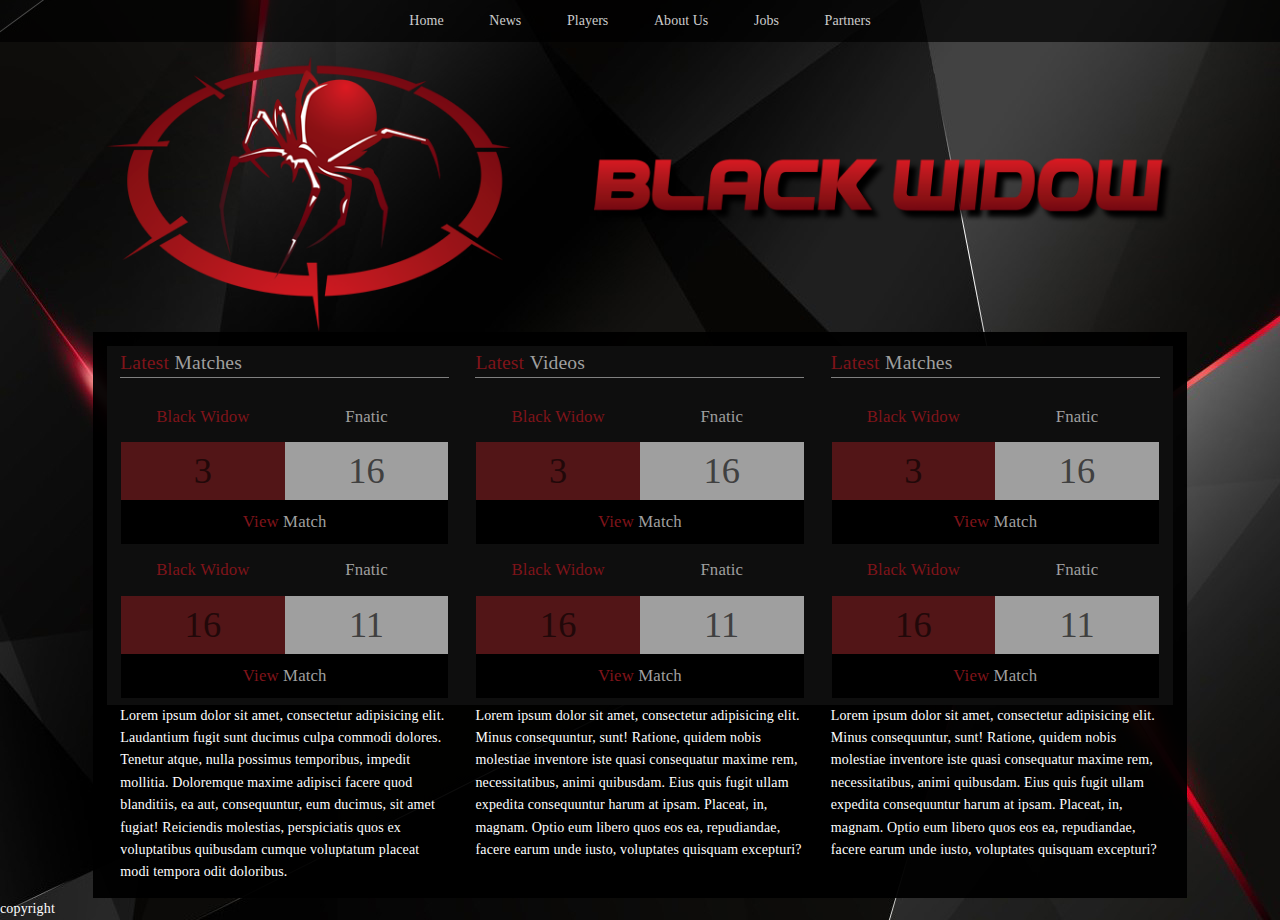
==== index.html @ 942c28fc "Initial commit for all the files and basic structure" ====
<!doctype html>
<html class="no-js" lang="en">
  <head>
    <meta charset="utf-8" />
    <meta name="viewport" content="width=device-width, initial-scale=1.0" />
    <title>Black Widow | Welcome</title>
    <link rel="stylesheet" href="css/foundation.min.css" />
    <link rel="stylesheet" href="css/../_Fonts/AMCAPEternal/font.css" />
    <link rel="stylesheet" href="css/app.css" />
    <script src="js/vendor/modernizr.js"></script>
  </head>
  <body>
    
        <nav class="large-12 nav-container">
            <ul >
                <li><a href="#" alt="1">Home</a></li>
                <li><a href="#" alt="2">News</a></li>
                <li><a href="#" alt="3">Players</a></li>
                <li><a href="#" alt="4">About Us</a></li>
                <li><a href="#" alt="5">Jobs</a></li>
                <li><a href="#" alt="6">Partners</a></li>
            </ul>
        </nav>
    <div class="row logo-container">
        <div class="large-12 columns">
            <img src="../images/Logo.png" alt="logo">
        </div>
    </div> 
    
    <main class="row main-content-container">
       
        <div class="small-12 columns main-content">
         <!--First Row-->
          <div class="row">
             <!--first-column-->
              <div class="small-12 medium-4 columns latest-match">
                  <h2 class="title-border"><span class="red">Latest</span> <span class="grey">Matches</span> </h2>
                  <!--first sub row-->
                  <div class="row result-panel ">
                      <div class="small-6 columns">
                          <h3 class="text-center"><span class="red">Black Widow</span></h3>
                      </div>
                    <div class="small-6  columns">
                          <h3 class="text-center"><span class="grey">Fnatic</span> </h3>
                    </div>
                  </div>
                  
                  <!--second sub row-->
                  <div class="row result-panel">
                      <div class="small-6 columns result-panel-score-red text-center result-panel-score">
                          <p>3</p>
                      </div>
                    <div class="small-6  columns result-panel-score-grey text-center result-panel-score">
                          <p>16</p>
                    </div>
                      <a href="#" alt="View match" class="view-match"><span class="red">View</span> <span class="grey">Match</span></a>
                  </div>
                  
                  <div class="row">
                  </div>
                  <!--third sub row-->
                  <div class="row result-panel result-panel-title">
                      <div class="small-6 columns">
                          <h3 class="text-center"><span class="red">Black Widow</span></h3>
                      </div>
                    <div class="small-6  columns">
                          <h3 class="text-center"><span class="grey">Fnatic</span> </h3>
                    </div>
                  </div>
                  
                  <!--fourth sub row-->
                  <div class="row result-panel">
                      <div class="small-6 columns result-panel-score-red text-center result-panel-score">
                          <p>16</p>
                      </div>
                    <div class="small-6  columns result-panel-score-grey text-center result-panel-score">
                          <p>11</p>
                    </div>
                        <a href="#" alt="View match" class="view-match"><span class="red">View</span> <span class="grey">Match</span></a>
                  </div>
                  
                  
              </div><!--End first column-->
              
         
              
              <!--Start second colunms-->
              
              <div class="small-12 medium-4 columns latest-match">
                  <h2 class="title-border"><span class="red">Latest</span> <span class="grey">Videos</span> </h2>
                  <!--first sub row-->
                  <div class="row result-panel ">
                      <div class="small-6 columns">
                          <h3 class="text-center"><span class="red">Black Widow</span></h3>
                      </div>
                    <div class="small-6  columns">
                          <h3 class="text-center"><span class="grey">Fnatic</span> </h3>
                    </div>
                  </div>
                  
                  <!--second sub row-->
                  <div class="row result-panel">
                      <div class="small-6 columns result-panel-score-red text-center result-panel-score">
                          <p>3</p>
                      </div>
                    <div class="small-6  columns result-panel-score-grey text-center result-panel-score">
                          <p>16</p>
                    </div>
                      <a href="#" alt="View match" class="view-match"><span class="red">View</span> <span class="grey">Match</span></a>
                  </div>
                  
                  <div class="row">
                  </div>
                  <!--third sub row-->
                  <div class="row result-panel result-panel-title">
                      <div class="small-6 columns">
                          <h3 class="text-center"><span class="red">Black Widow</span></h3>
                      </div>
                    <div class="small-6  columns">
                          <h3 class="text-center"><span class="grey">Fnatic</span> </h3>
                    </div>
                  </div>
                  
                  <!--fourth sub row-->
                  <div class="row result-panel">
                      <div class="small-6 columns result-panel-score-red text-center result-panel-score">
                          <p>16</p>
                      </div>
                    <div class="small-6  columns result-panel-score-grey text-center result-panel-score">
                          <p>11</p>
                    </div>
                        <a href="#" alt="View match" class="view-match"><span class="red">View</span> <span class="grey">Match</span></a>
                  </div>
                  
                  
              </div><!--End second column-->
              
              
              
              
              <!--first row- third column-->
              <div class="small-12 medium-4 columns latest-match">
                  <h2 class="title-border"><span class="red">Latest</span> <span class="grey">Matches</span> </h2>
                  <!--first sub row-->
                  <div class="row result-panel ">
                      <div class="small-6 columns">
                          <h3 class="text-center"><span class="red">Black Widow</span></h3>
                      </div>
                    <div class="small-6  columns">
                          <h3 class="text-center"><span class="grey">Fnatic</span> </h3>
                    </div>
                  </div>
                  
                  <!--second sub row-->
                  <div class="row result-panel">
                      <div class="small-6 columns result-panel-score-red text-center result-panel-score">
                          <p>3</p>
                      </div>
                    <div class="small-6  columns result-panel-score-grey text-center result-panel-score">
                          <p>16</p>
                    </div>
                      <a href="#" alt="View match" class="view-match"><span class="red">View</span> <span class="grey">Match</span></a>
                  </div>
                  
                  <div class="row">
                  </div>
                  <!--third sub row-->
                  <div class="row result-panel result-panel-title">
                      <div class="small-6 columns">
                          <h3 class="text-center"><span class="red">Black Widow</span></h3>
                      </div>
                    <div class="small-6  columns">
                          <h3 class="text-center"><span class="grey">Fnatic</span> </h3>
                    </div>
                  </div>
                  
                  <!--fourth sub row-->
                  <div class="row result-panel">
                      <div class="small-6 columns result-panel-score-red text-center result-panel-score">
                          <p>16</p>
                      </div>
                    <div class="small-6  columns result-panel-score-grey text-center result-panel-score">
                          <p>11</p>
                    </div>
                        <a href="#" alt="View match" class="view-match"><span class="red">View</span> <span class="grey">Match</span></a>
                  </div>
                  
                  
              </div><!--End first row third column-->
       
        </div><!--End first row-->
         
       
         
         
          
          <!--Second row-->
          <div class="row">
              <div class="small-12 medium-4 columns">
                  Lorem ipsum dolor sit amet, consectetur adipisicing elit. Laudantium fugit sunt ducimus culpa commodi dolores. Tenetur atque, nulla possimus temporibus, impedit mollitia. Doloremque maxime adipisci facere quod blanditiis, ea aut, consequuntur, eum ducimus, sit amet fugiat! Reiciendis molestias, perspiciatis quos ex voluptatibus quibusdam cumque voluptatum placeat modi tempora odit doloribus.
              </div>
              <div class="small-12 medium-4 columns">Lorem ipsum dolor sit amet, consectetur adipisicing elit. Minus consequuntur, sunt! Ratione, quidem nobis molestiae inventore iste quasi consequatur maxime rem, necessitatibus, animi quibusdam. Eius quis fugit ullam expedita consequuntur harum at ipsam. Placeat, in, magnam. Optio eum libero quos eos ea, repudiandae, facere earum unde iusto, voluptates quisquam excepturi?
              </div>
              <div class="small-12 medium-4 columns">Lorem ipsum dolor sit amet, consectetur adipisicing elit. Minus consequuntur, sunt! Ratione, quidem nobis molestiae inventore iste quasi consequatur maxime rem, necessitatibus, animi quibusdam. Eius quis fugit ullam expedita consequuntur harum at ipsam. Placeat, in, magnam. Optio eum libero quos eos ea, repudiandae, facere earum unde iusto, voluptates quisquam excepturi?
              </div>
        </div><!--End second row-->
          
          
      
          
          
          
        </div><!--Main Column-->
    </main>
    
    
<!--    Foorter-->
    <footer>
        copyright
    </footer>
    
    
    
    
    
    
    
    
    
    
    
    
    
    
    
    
    
    
    
    <script src="js/vendor/jquery.js"></script>
    <script src="js/foundation.min.js"></script>
    <script>
      $(document).foundation();
    </script>
  </body>
</html>
---- css/app.css ----
/*Default styles */
nav,nav >ul,nav li, a,p, h1,h3,h5,h4{
    margin: 0;
    padding: 0; 
    list-style: none;
}
html, body{
    font-size: 14px;
    letter-spacing: 0.01rem;
}
body{
    font-family: AMCAPEternal;
    background: url(../images/webbg.jpg);
    background-position: 50% 0;
    line-height: 1.6;
    color: #fff;
}
a{color: #fff;}
a:hover, a:focus{
    color: #fff;
}
h2{
    font-size: 1.4rem;
}
h3{
    font-size:1.2rem;
}
.nav-container{
    background: rgba(0, 0, 0, .7);
    width: 100%;
    display: -webkit-box;     
    display: -moz-box;         
    display: -ms-flexbox;      
    display: -webkit-flex;     
    display: flex;  
    
    -webkit-justify-content: center; 
    justify-content: center; 
    flex-pack: center;
    -ms-flex-pack:center;
}

.nav-container ul li{
    display: inline-block;
    line-height: 1;
}
.nav-container ul li a{
    padding: 1rem 1.5rem;
    color: #ccc;
    display: inline-block;
    letter-spacing: .002em;
    transition: .3s background;
}
.nav-container ul li a:hover{
    background: #7F141A;
    color: #f7c2c5;
}

.logo-container{
    margin-top:1rem;
}

.red, .grey{
    font-family: AMCAPEternal;
}
.red{
    color: #7F141A;
}
.grey{
    color: #9F9F9F;
}


.main-content-container{
    background: rgba(0, 0, 0, .95);
    padding: 1rem;
}
.main-content{
}
.title-border{
    border-bottom: 1px solid grey;
    margin-bottom: 20px;
}
.latest-match,.latest-video{
    background: #0E0E0E;
}
.result-panel {
    padding: .5rem 1rem;
}

.result-panel-score p{
 font-size: 38px ;   
 font-size: 2.6em ;   
 font-size: 2.6rem ;   
}

.result-panel-score-red{
    background: #521517;
    color: #210809;
}
.result-panel-score-grey{
    color: #404040;
    background: #9F9F9F;
}

.view-match {
    display: inline-block;
    width: 100%;
    text-align: center;
    line-height: 2.6;
    font-size: 1.2rem;
    transition: .3s background ease-in-out;
    background: rgba(0, 0, 0, .95);
    position: relative;
}
.view-match:hover{
    background: #B61E23;
}



















// Small screens
@media only screen {
    body{
        width: 80%;
    }
} /* Define mobile styles */

@media only screen and (max-width: 40em) {
    
    /* removing the floats from header contact info */
   


    
    
} /* max-width 640px, mobile-only styles, use when QAing mobile issues */



// Medium screens
@media only screen and (min-width: 40.063em) { 
    

} /* min-width 641px, medium screens */



@media only screen and (min-width: 40.063em) and (max-width: 64em) { 
    
    
    
} /* min-width 641px and max-width 1024px, use when QAing tablet-only issues */







@media only screen and (min-width: 64.063em) and (max-width: 90em) { 

} /* min-width 1025px and max-width 1440px, use when QAing large screen-only issues */
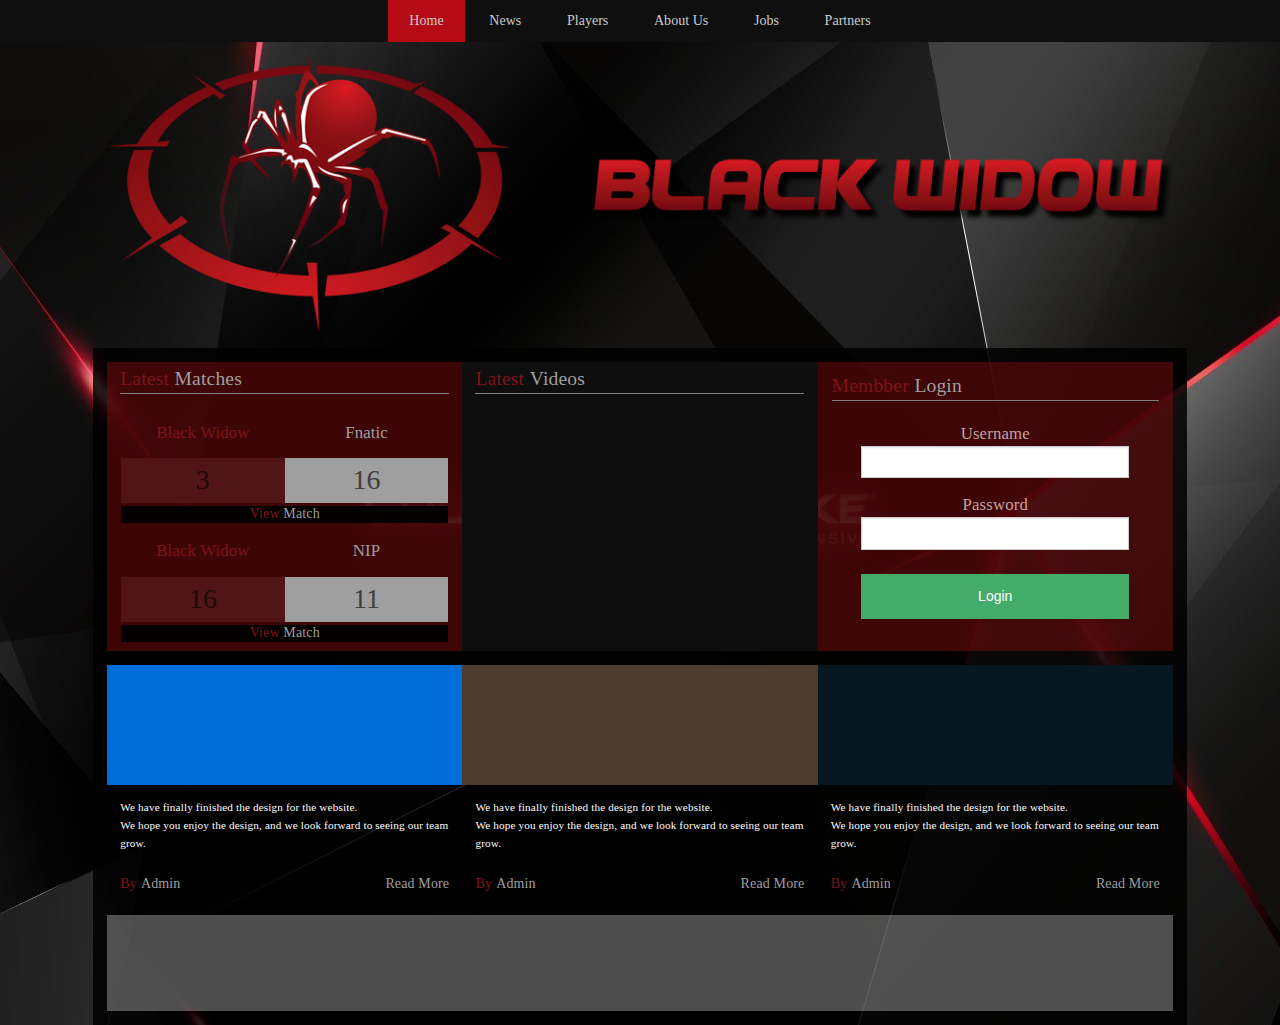
==== commit 0e4c5870: "Finished the basic and complete design. Fix responsive issues next" ====
--- a/index.html
+++ b/index.html
@@ -10,10 +10,10 @@
     <script src="js/vendor/modernizr.js"></script>
   </head>
   <body>
-    
+    <div class="sticky contain-to-grid">
         <nav class="large-12 nav-container">
             <ul >
-                <li><a href="#" alt="1">Home</a></li>
+                <li class="active-link"><a href="#" alt="1">Home</a></li>
                 <li><a href="#" alt="2">News</a></li>
                 <li><a href="#" alt="3">Players</a></li>
                 <li><a href="#" alt="4">About Us</a></li>
@@ -21,6 +21,7 @@
                 <li><a href="#" alt="6">Partners</a></li>
             </ul>
         </nav>
+    </div>    
     <div class="row logo-container">
         <div class="large-12 columns">
             <img src="../images/Logo.png" alt="logo">
@@ -31,9 +32,9 @@
        
         <div class="small-12 columns main-content">
          <!--First Row-->
-          <div class="row">
+          <div class="row"  data-equalizer>
              <!--first-column-->
-              <div class="small-12 medium-4 columns latest-match">
+              <div class="small-12 medium-4 columns latest-match"  data-equalizer-watch>
                   <h2 class="title-border"><span class="red">Latest</span> <span class="grey">Matches</span> </h2>
                   <!--first sub row-->
                   <div class="row result-panel ">
@@ -56,15 +57,14 @@
                       <a href="#" alt="View match" class="view-match"><span class="red">View</span> <span class="grey">Match</span></a>
                   </div>
                   
-                  <div class="row">
-                  </div>
+                 
                   <!--third sub row-->
                   <div class="row result-panel result-panel-title">
                       <div class="small-6 columns">
                           <h3 class="text-center"><span class="red">Black Widow</span></h3>
                       </div>
                     <div class="small-6  columns">
-                          <h3 class="text-center"><span class="grey">Fnatic</span> </h3>
+                          <h3 class="text-center"><span class="grey">NIP</span> </h3>
                     </div>
                   </div>
                   
@@ -84,140 +84,146 @@
               
          
               
-              <!--Start second colunms-->
-              
-              <div class="small-12 medium-4 columns latest-match">
+              <!--Start first second colunms-->
+              
+              <div class="small-12 medium-4 columns latest-videos " data-equalizer-watch>
                   <h2 class="title-border"><span class="red">Latest</span> <span class="grey">Videos</span> </h2>
                   <!--first sub row-->
-                  <div class="row result-panel ">
-                      <div class="small-6 columns">
-                          <h3 class="text-center"><span class="red">Black Widow</span></h3>
-                      </div>
-                    <div class="small-6  columns">
-                          <h3 class="text-center"><span class="grey">Fnatic</span> </h3>
-                    </div>
-                  </div>
-                  
-                  <!--second sub row-->
-                  <div class="row result-panel">
-                      <div class="small-6 columns result-panel-score-red text-center result-panel-score">
-                          <p>3</p>
-                      </div>
-                    <div class="small-6  columns result-panel-score-grey text-center result-panel-score">
-                          <p>16</p>
-                    </div>
-                      <a href="#" alt="View match" class="view-match"><span class="red">View</span> <span class="grey">Match</span></a>
-                  </div>
-                  
-                  <div class="row">
-                  </div>
-                  <!--third sub row-->
-                  <div class="row result-panel result-panel-title">
-                      <div class="small-6 columns">
-                          <h3 class="text-center"><span class="red">Black Widow</span></h3>
-                      </div>
-                    <div class="small-6  columns">
-                          <h3 class="text-center"><span class="grey">Fnatic</span> </h3>
-                    </div>
-                  </div>
-                  
-                  <!--fourth sub row-->
-                  <div class="row result-panel">
-                      <div class="small-6 columns result-panel-score-red text-center result-panel-score">
-                          <p>16</p>
-                      </div>
-                    <div class="small-6  columns result-panel-score-grey text-center result-panel-score">
-                          <p>11</p>
-                    </div>
-                        <a href="#" alt="View match" class="view-match"><span class="red">View</span> <span class="grey">Match</span></a>
-                  </div>
-                  
-                  
-              </div><!--End second column-->
+                  <div class="row video-panel ">
+                      <div class="small-12 columns">
+                          <iframe width="100%" height="200px" src="https://www.youtube.com/embed/ECewrAld3zw" frameborder="0" allowfullscreen></iframe>
+                      </div>
+                  </div>
+              </div><!--End first row second column-->
               
               
               
               
               <!--first row- third column-->
-              <div class="small-12 medium-4 columns latest-match">
-                  <h2 class="title-border"><span class="red">Latest</span> <span class="grey">Matches</span> </h2>
+              <div class="small-12 medium-4 columns member-login member-panel" data-equalizer-watch>
+                  <h2 class="title-border"><span class="red">Membber</span> <span class="grey">Login</span> </h2>
                   <!--first sub row-->
-                  <div class="row result-panel ">
-                      <div class="small-6 columns">
-                          <h3 class="text-center"><span class="red">Black Widow</span></h3>
-                      </div>
-                    <div class="small-6  columns">
-                          <h3 class="text-center"><span class="grey">Fnatic</span> </h3>
-                    </div>
-                  </div>
-                  
-                  <!--second sub row-->
-                  <div class="row result-panel">
-                      <div class="small-6 columns result-panel-score-red text-center result-panel-score">
-                          <p>3</p>
-                      </div>
-                    <div class="small-6  columns result-panel-score-grey text-center result-panel-score">
-                          <p>16</p>
-                    </div>
-                      <a href="#" alt="View match" class="view-match"><span class="red">View</span> <span class="grey">Match</span></a>
-                  </div>
-                  
-                  <div class="row">
-                  </div>
-                  <!--third sub row-->
-                  <div class="row result-panel result-panel-title">
-                      <div class="small-6 columns">
-                          <h3 class="text-center"><span class="red">Black Widow</span></h3>
-                      </div>
-                    <div class="small-6  columns">
-                          <h3 class="text-center"><span class="grey">Fnatic</span> </h3>
-                    </div>
-                  </div>
-                  
-                  <!--fourth sub row-->
-                  <div class="row result-panel">
-                      <div class="small-6 columns result-panel-score-red text-center result-panel-score">
-                          <p>16</p>
-                      </div>
-                    <div class="small-6  columns result-panel-score-grey text-center result-panel-score">
-                          <p>11</p>
-                    </div>
-                        <a href="#" alt="View match" class="view-match"><span class="red">View</span> <span class="grey">Match</span></a>
-                  </div>
-                  
+                  <div class="row form-container">
+                      <div class="small-10 small-centered columns">
+                          <form action="#" method="post">
+                             <label for="username" class="text-center">Username</label>
+                              <input type="text"  id="username" >
+                              
+                              <label for="password" class="text-center">Password</label>
+                              <input type="password" id="password">
+                              <div class="row">
+                                 <div class="small-12 columns">
+                                      <input type="submit" name="submit" value="Login" class="button success large expand" >
+                                  </div>
+                              </div>
+                          </form>
+                      </div>
+                  </div>
                   
               </div><!--End first row third column-->
        
         </div><!--End first row-->
          
-       
-         
-         
+    <!--+++++++++++++++++++++++++++++++++++++++++++++++++++++++++++++++++++++++++++++++++++++++++++++++++++++++++++++++++++++++++++++++++++++++-->   
+         
+         
+         <!--Custom content panels section : admin and read more -->
           
           <!--Second row-->
-          <div class="row">
-              <div class="small-12 medium-4 columns">
-                  Lorem ipsum dolor sit amet, consectetur adipisicing elit. Laudantium fugit sunt ducimus culpa commodi dolores. Tenetur atque, nulla possimus temporibus, impedit mollitia. Doloremque maxime adipisci facere quod blanditiis, ea aut, consequuntur, eum ducimus, sit amet fugiat! Reiciendis molestias, perspiciatis quos ex voluptatibus quibusdam cumque voluptatum placeat modi tempora odit doloribus.
-              </div>
-              <div class="small-12 medium-4 columns">Lorem ipsum dolor sit amet, consectetur adipisicing elit. Minus consequuntur, sunt! Ratione, quidem nobis molestiae inventore iste quasi consequatur maxime rem, necessitatibus, animi quibusdam. Eius quis fugit ullam expedita consequuntur harum at ipsam. Placeat, in, magnam. Optio eum libero quos eos ea, repudiandae, facere earum unde iusto, voluptates quisquam excepturi?
-              </div>
-              <div class="small-12 medium-4 columns">Lorem ipsum dolor sit amet, consectetur adipisicing elit. Minus consequuntur, sunt! Ratione, quidem nobis molestiae inventore iste quasi consequatur maxime rem, necessitatibus, animi quibusdam. Eius quis fugit ullam expedita consequuntur harum at ipsam. Placeat, in, magnam. Optio eum libero quos eos ea, repudiandae, facere earum unde iusto, voluptates quisquam excepturi?
-              </div>
+          <div class="row custom-content-container" style="margin-top:1rem !important">
+                <!--second row first col-->
+              <div class="small-12 medium-4 columns custom-content-panel">
+                <div class="row">
+                    <div class="small-12 columns blank-panel blank-panel-skyblue">
+                        
+                    </div>
+                </div>
+                 <div class="row">
+                    <div class="small-12 columns admin-content">
+                        <p class="">We have finally finished the design for the website.
+                                <br>
+                            We hope you enjoy the design, and we look forward to seeing our team grow. </p>
+                                  
+                        <!--Attribution and Read more-->
+                        <div class="row admin-readme">
+                           <div class='small-6 columns '>
+                                <h4 class="text-left"><span class="red">By</span> <span class="grey">Admin</span> </h4>
+                            </div>
+                            <div class='small-6 columns '>
+                                <h4 class="text-right"><a href="#"><span class="grey">Read More</span></a></h4>
+                            </div>
+                        </div><!--Attribution and read more-->
+                    </div>
+                </div><!--Row end-->
+              </div> <!--End second row first col-->
+              
+               <!--second row second col-->
+              <div class="small-12 medium-4 columns custom-content-panel">
+                <div class="row">
+                    <div class="small-12 columns blank-panel blank-panel-brown">
+                        
+                    </div>
+                </div>
+                 <div class="row">
+                    <div class="small-12 columns admin-content">
+                        <p class="">We have finally finished the design for the website.
+                                <br>
+                            We hope you enjoy the design, and we look forward to seeing our team grow. </p>
+                                  
+                        <!--Attribution and Read more-->
+                        <div class="row admin-readme">
+                           <div class='small-6 columns  '>
+                                <h4 class="text-left"><span class="red">By</span> <span class="grey">Admin</span> </h4>
+                            </div>
+                            <div class='small-6 columns '>
+                                <h4 class="text-right"><a href="#"><span class="grey">Read More</span></a></h4>
+                            </div>
+                        </div><!--Attribution and read more-->
+                    </div> <!--ends admin-content-->
+                </div>
+              </div> <!--End second row second col-->
+        
+                    
+               <!--second row third col-->
+              <div class="small-12 medium-4 columns custom-content-panel">
+                <div class="row">
+                    <div class="small-12 columns blank-panel blank-panel-darkblue">
+                        
+                    </div>
+                </div>
+                
+                 <div class="row">
+                    <div class="small-12 columns admin-content">
+                        <p class="">We have finally finished the design for the website.
+                                <br>
+                            We hope you enjoy the design, and we look forward to seeing our team grow. </p>
+                                  
+                        <!--Attribution and Read more-->
+                        <div class="row admin-readme">
+                           <div class='small-6 columns  '>
+                                <h4 class="text-left"><span class="red">By</span> <span class="grey">Admin</span> </h4>
+                            </div>
+                            <div class='small-6 columns '>
+                                <h4 class="text-right"><a href="#"><span class="grey">Read More</span></a></h4>
+                            </div>
+                        </div><!--Attribution and read more-->
+                    </div> <!--ends admin-content-->
+                </div>
+              </div> <!--End second row third col-->
+          
+          
         </div><!--End second row-->
-          
-          
-      
+
+        <footer class="row">
+            <div class="small-12 columns footer-xensus">
+               <h2 class="amcapeternal-font" style="visibility:hidden">XENSUS</h2>
+            </div>
+        </footer>  
           
           
           
         </div><!--Main Column-->
     </main>
-    
-    
-<!--    Foorter-->
-    <footer>
-        copyright
-    </footer>
     
     
     
--- a/css/app.css
+++ b/css/app.css
@@ -24,6 +24,9 @@
 }
 h3{
     font-size:1.2rem;
+}
+h4{
+    font-size: 1rem;
 }
 .nav-container{
     background: rgba(0, 0, 0, .7);
@@ -68,12 +71,17 @@
 }
 .grey{
     color: #9F9F9F;
-}
-
+  
+}
+.active-link{
+    background: #b40b14;
+}
 
 .main-content-container{
-    background: rgba(0, 0, 0, .95);
+    background: rgba(0, 0, 0, .85);
+    padding: 14px;
     padding: 1rem;
+    margin-top: 16px;
 }
 .main-content{
 }
@@ -81,17 +89,26 @@
     border-bottom: 1px solid grey;
     margin-bottom: 20px;
 }
-.latest-match,.latest-video{
+
+.latest-match,.latest-videos, .member-login{
     background: #0E0E0E;
 }
-.result-panel {
+.latest-match{
+    background: #0E0E0E;
+}
+.member-login, .latest-match{
+    background: rgba(123, 10, 14, .5);
+}
+.result-panel, .video-panel,.member-panel {
     padding: .5rem 1rem;
 }
-
+.video-panel{
+    margin: 1.5rem 0;
+    padding: 1rem 0;
+}
 .result-panel-score p{
- font-size: 38px ;   
- font-size: 2.6em ;   
- font-size: 2.6rem ;   
+ font-size: 2em ;   
+ font-size: 2rem ;   
 }
 
 .result-panel-score-red{
@@ -106,9 +123,10 @@
 .view-match {
     display: inline-block;
     width: 100%;
+    margin-top: 0;
     text-align: center;
-    line-height: 2.6;
-    font-size: 1.2rem;
+    line-height: 1.2;
+    font-size: 1rem;
     transition: .3s background ease-in-out;
     background: rgba(0, 0, 0, .95);
     position: relative;
@@ -122,16 +140,83 @@
 
 
 
-
-
-
-
-
-
-
-
-
-
+/*styling form */
+.form-container label{
+    font-size: 1.2rem;
+    color: #C3A0A1;
+}
+.form-container input[type="submit"]{
+    margin-top: 10px;
+}
+
+
+/*Styling the last row */
+ custom-content-container{
+    margin-top: 10rem;
+}
+
+ .blank-panel{
+    height: 120px;
+}
+
+.blank-panel-skyblue{
+    background: #006DD9;
+}
+
+.blank-panel-brown{
+    background: #4C3C2D;
+}
+
+.blank-panel-darkblue{
+    background: #061721;
+}
+
+
+.admin-content{
+    padding-top: 1rem;
+}
+.admin-content p{
+    font-size: .8rem;
+}
+.admin-readme{
+    padding: 1.5rem 0;
+}
+.admin-readme h4 a span{
+    transition: .3s color ease-in-out;
+}
+.admin-readme h4 a:hover span{
+    color: #B11D22;
+}
+
+.stick-at-top{
+    width: 100%;
+    position: fixed;
+    box-shadow: 0 0 10px -1px #000;
+    top:0;
+    left:0;
+    z-index: 9999;
+}
+
+
+
+
+
+
+
+
+.footer-xensus{
+    background-color: rgba(255, 255, 255, .3);
+    background-image: url(../images/xensus.png);
+    background-size: contain;
+    background-repeat: no-repeat;
+    background-position: center center;
+    padding: 1rem 0 ;
+}
+
+.footer-xensus h2{
+    text-align: center;
+    font-size: 3em;
+}
 
 
 
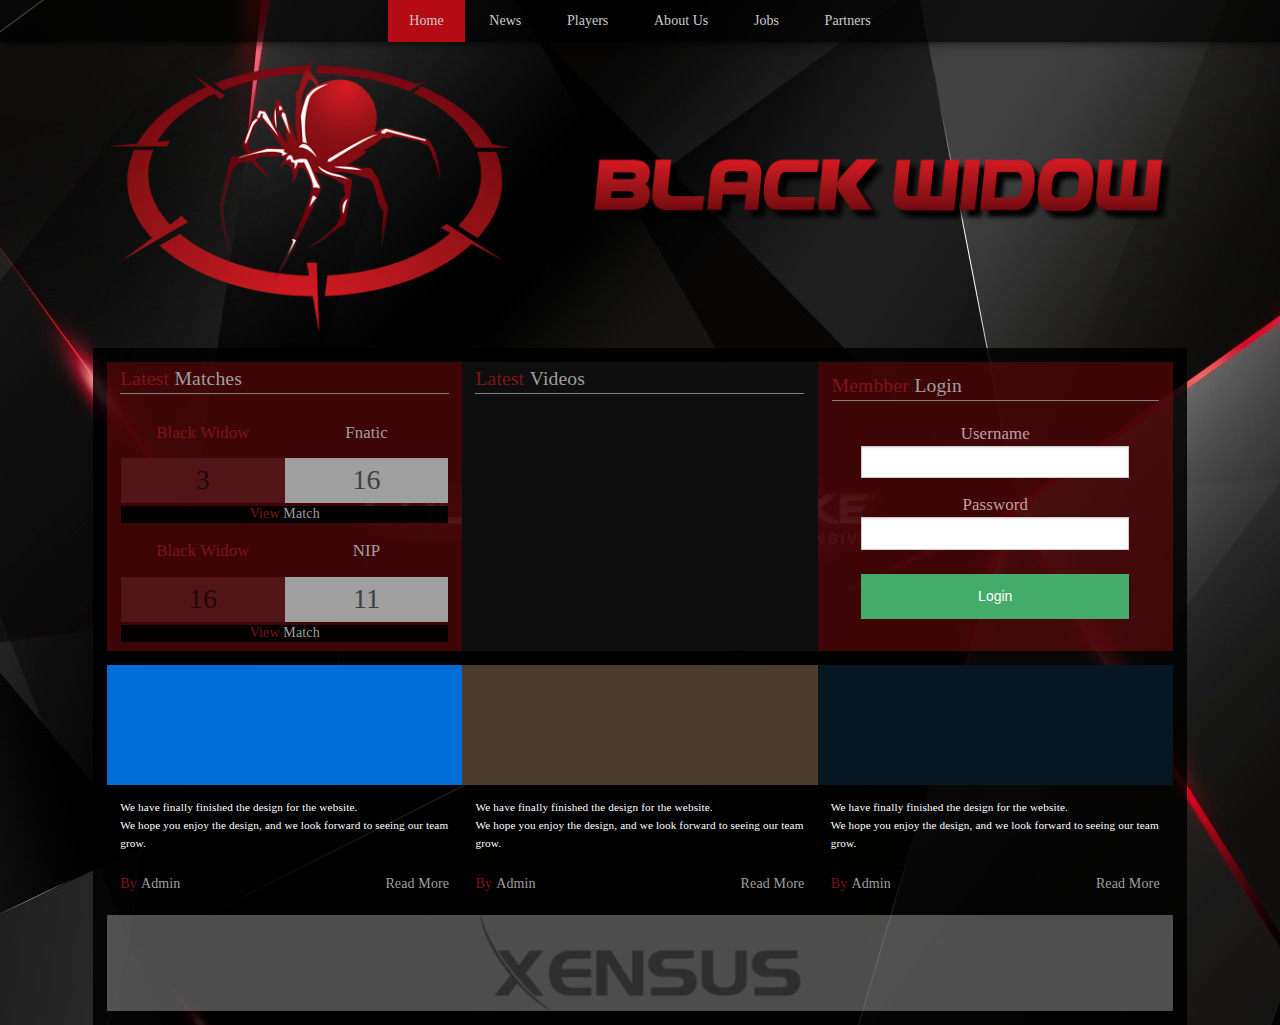
==== commit b266743d: "Responsive Menu Bar" ====
--- a/index.html
+++ b/index.html
@@ -10,7 +10,8 @@
     <script src="js/vendor/modernizr.js"></script>
   </head>
   <body>
-    <div class="sticky contain-to-grid">
+   
+    <div class="stick-at-top visible-for-medium-up">
         <nav class="large-12 nav-container">
             <ul >
                 <li class="active-link"><a href="#" alt="1">Home</a></li>
@@ -22,6 +23,21 @@
             </ul>
         </nav>
     </div>    
+    <div class="stick-at-top visible-for-small">
+        <div class="show-for-small-only menu-icon"><a href="#">Menu</a></div>
+        <nav class="large-12 nav-container nav-container-mobile">
+            <ul >
+                <li class="active-link"><a href="#" alt="1">Home</a></li>
+                <li><a href="#" alt="2">News</a></li>
+                <li><a href="#" alt="3">Players</a></li>
+                <li><a href="#" alt="4">About Us</a></li>
+                <li><a href="#" alt="5">Jobs</a></li>
+                <li><a href="#" alt="6">Partners</a></li>
+            </ul>
+        </nav>
+    </div>    
+    
+    
     <div class="row logo-container">
         <div class="large-12 columns">
             <img src="../images/Logo.png" alt="logo">
@@ -247,6 +263,13 @@
     <script src="js/foundation.min.js"></script>
     <script>
       $(document).foundation();
+        
+        $(function(){
+            $(".menu-icon").click(function(e){
+                $(".nav-container-mobile").slideToggle("hide");
+                e.preventDefault();
+            })     
+        });
     </script>
   </body>
 </html>
--- a/css/app.css
+++ b/css/app.css
@@ -15,6 +15,17 @@
     line-height: 1.6;
     color: #fff;
 }
+.stick-at-top{
+    width: 100%;
+    position: fixed;
+    box-shadow: 0 0 10px -1px #000;
+    top:0;
+    left:0;
+    z-index: 9999;
+}
+
+
+
 a{color: #fff;}
 a:hover, a:focus{
     color: #fff;
@@ -188,20 +199,6 @@
     color: #B11D22;
 }
 
-.stick-at-top{
-    width: 100%;
-    position: fixed;
-    box-shadow: 0 0 10px -1px #000;
-    top:0;
-    left:0;
-    z-index: 9999;
-}
-
-
-
-
-
-
 
 
 .footer-xensus{
@@ -230,9 +227,40 @@
 @media only screen and (max-width: 40em) {
     
     /* removing the floats from header contact info */
-   
-
-
+  .stick-at-top{
+  
+    position:relative;
+}
+    .menu-icon{
+        width: 100%;
+        height: 40px;
+        line-height: 40px;
+        text-align: center;
+        background: #0E0E0E;
+    }
+.nav-container-mobile ul{
+        width: 100%;
+    display: flex;
+    justify-content: center;
+    flex-flow: column;
+}
+.nav-container-mobile ul li{
+    display: block;
+    width: 100%;
+    line-height: 1;
+}
+.nav-container-mobile ul li a{
+    padding: 1rem 1.5rem;
+    color: #ccc;
+    display: block;
+    text-align: center;
+    letter-spacing: .002em;
+    transition: .3s background;
+}
+.nav-container-mobile ul li a:hover{
+    background: #7F141A;
+    color: #f7c2c5;
+}
     
     
 } /* max-width 640px, mobile-only styles, use when QAing mobile issues */
@@ -248,8 +276,7 @@
 
 
 @media only screen and (min-width: 40.063em) and (max-width: 64em) { 
-    
-    
+
     
 } /* min-width 641px and max-width 1024px, use when QAing tablet-only issues */
 
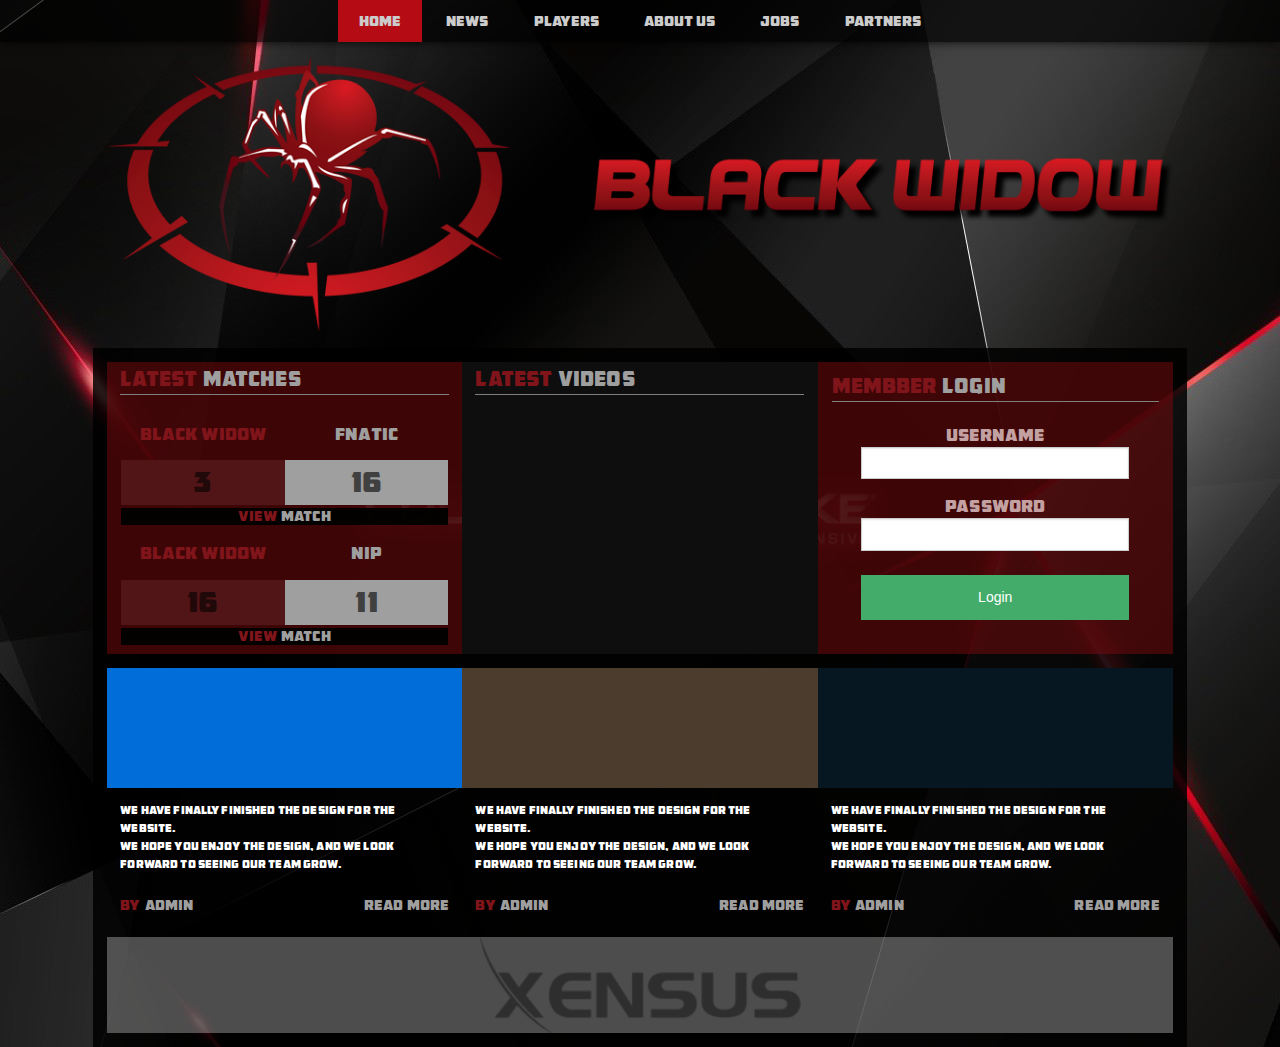
==== commit b477daaa: "fixed logo image" ====
--- a/index.html
+++ b/index.html
@@ -40,7 +40,7 @@
     
     <div class="row logo-container">
         <div class="large-12 columns">
-            <img src="../images/Logo.png" alt="logo">
+            <img src="./images/Logo.png" alt="logo">
         </div>
     </div> 
     
--- a/_Fonts/AMCAPEternal/font.css
+++ b/_Fonts/AMCAPEternal/font.css
@@ -0,0 +1,14 @@
+@font-face {
+	font-family: 'AMCAPEternal';
+	src: url('./AMCAPEternal.eot');
+	src: local('AMCAPEternal'), url('./AMCAPEternal.woff') format('woff'), url('./AMCAPEternal.ttf') format('truetype');
+	
+	font-weight: normal;
+}
+/* use this class to attach this font to any element i.e. <p class="fontsforweb_fontid_4876">Text with this font applied</p> */
+.amcapeternal-font {
+	font-family: 'AMCAPEternal' !important;
+	font-weight: normal;
+}
+
+/* Font downloaded from FontsForWeb.com */--- a/css/app.css
+++ b/css/app.css
@@ -236,7 +236,7 @@
         height: 40px;
         line-height: 40px;
         text-align: center;
-        background: #0E0E0E;
+         background: rgba(0, 0, 0, .7);
     }
 .nav-container-mobile ul{
         width: 100%;
